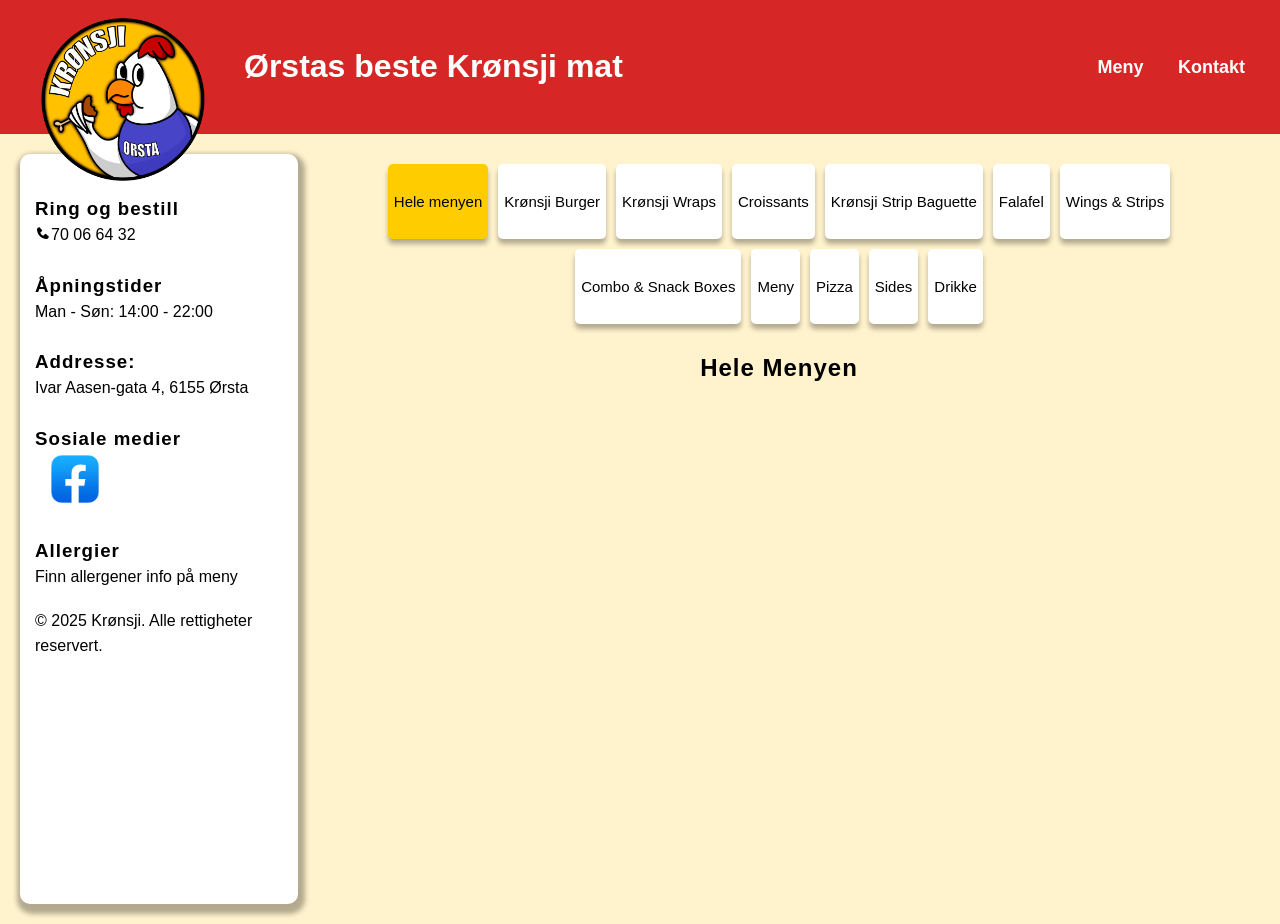
==== krønsji-website/index.html @ 1d35679e "removed instagram" ====
<!DOCTYPE html>
<html lang="no">
  <head>
    <meta charset="UTF-8" />
    <meta name="viewport" content="width=device-width, initial-scale=1.0" />
    <link rel="preconnect" href="https://fonts.googleapis.com" />
    <link rel="preconnect" href="https://fonts.gstatic.com" crossorigin />
    <link
      href="https://fonts.googleapis.com/css2?family=Patrick+Hand&display=swap"
      rel="stylesheet" />
      <link href="https://fonts.googleapis.com/css2?family=Rethink+Sans:ital,wght@0,400..800;1,400..800&display=swap" rel="stylesheet">
    <link rel="icon" href="./Assets/images/logo-krønsji.png" />
    <link
      href="https://unpkg.com/boxicons@2.1.4/css/boxicons.min.css"
      rel="stylesheet" />
    <title>Krønsji - Fried Chicken</title>
    <link rel="stylesheet" href="./css/styles.css" />
    <script src="./js/script.js" defer></script>
  </head>
  <body>
    <header class="header">
      <div class="logo">
        <a href="/">
          <img
            src="./Assets/images/logo-krønsji.png"
            alt="Krønsji Logo"
            class="logo-img"
          />
        </a>        
        <h1 class="name">Ørstas beste <strong>Krønsji</strong> mat</h1>
      </div>
      <nav class="nav">
        <a href="#menu">Meny</a>
        <a href="contact.html">Kontakt</a>
      </nav>
    </header>

    <div class="container">
      <aside class="sidebar">
        <h3>Ring og bestill</h3>
        <p><i class="bx bxs-phone"></i>70 06 64 32</p>
        <h3>Åpningstider</h3>
        <p>Man - Søn: 14:00 - 22:00</p>
        <h3>Addresse:</h3>
        <p>Ivar Aasen-gata 4, 6155 Ørsta</p>
        <h3>Sosiale medier</h3>
        <!-- <a href="#"
          ><img
            class="instagramLogo"
            src="./Assets/images/instragram.png"
            alt="Instagram"
        /></a> -->
        <a
          href="https://www.facebook.com/profile.php?id=61574177161342"
          target="_blank"
          ><img
            class="facebookLogo"
            src="./Assets/images/facebook.png"
            alt="Facebook"
        /></a>
        <h3>Allergier</h3>
        <p>Finn allergener info på meny</p>
        <h4>&copy; 2025 Krønsji. Alle rettigheter reservert.</h4>
      </aside>

      <main class="menu-container" id="menu">
        <div class="button-filter-container">
          <button class="button-filter button-active" id="buttonAlle">
            Hele menyen
          </button>
          <button class="button-filter" id="buttonBurger">
            Krønsji Burger
          </button>
          <button class="button-filter" id="buttonWraps">Krønsji Wraps</button>
          <button class="button-filter" id="buttonCroissant">Croissants</button>
          <button class="button-filter" id="buttonBaguette">
            Krønsji Strip Baguette
          </button>
          <button class="button-filter" id="buttonFalafel">Falafel</button>
          <button class="button-filter" id="buttonWings">Wings & Strips</button>
          <button class="button-filter" id="buttonCombo">
            Combo & Snack Boxes
          </button>
          <button class="button-filter" id="buttonMenu">Meny</button>
          <button class="button-filter" id="buttonPizza">Pizza</button>
          <button class="button-filter" id="buttonSides">Sides</button>
          <button class="button-filter" id="buttonDrikke">Drikke</button>
        </div>
        <h2 id="menu-name">Hele Menyen</h2>
        <div class="menu-items"></div>
      </main>
    </div>

    <button id="toTop">⬆ Til Toppen</button>
  </body>
</html>
---- krønsji-website/css/styles.css ----
/* Global */

.roboto-regular {
  font-family: "Roboto", sans-serif;
  font-optical-sizing: auto;
  font-weight: 100;
  font-style: normal;
  font-variation-settings: "wdth" 100;
}

.rethink-sans-font {
  font-family: "Rethink Sans", sans-serif;
  font-optical-sizing: auto;
  font-weight: 100;
  font-style: normal;
}

body {
  font-family: "Roboto", sans-serif;
  line-height: 1.6;
  background-color: #fff3cd;
  margin: 0;
  padding: 0;
  display: block;
  scroll-behavior: smooth;
}

h2,
h3 {
  letter-spacing: 1px;
  margin: 25px 0 0 0;
}

/* Header */
.header {
  display: flex;
  justify-content: space-between;
  align-items: center;
  padding: 20px;
  background-color: #d62626;
  position: sticky;
}
.logo {
  display: flex;
  align-items: center;
}

.logo h1 {
  position: relative;
  margin-left: 7em;
  font-size: 2em;
  color: white;
}

.logo img {
  height: 165px;
  margin-left: 20px;
  margin-top: -50px;
  margin-right: 10px;
  position: absolute;
}

/* Navigation */
.nav a {
  position: relative;
  margin: 0 15px;
  text-decoration: none;
  color: white;
  font-weight: bold;
  font-size: 18px;
  transition: color 0.3s ease-in-out;
}

.nav a:hover {
  color: black;
}

.nav a::after {
  content: "";
  position: absolute;
  left: 0;
  bottom: -5px;
  width: 100%;
  height: 3px;
  background-color: black;
  transform: scaleX(0);
  transition: transform 0.3s ease-in-out;
}

.nav a:hover::after {
  transform: scaleX(1);
}

/* Layout */
.container {
  display: flex;
  padding: 20px;
}

/* Sidebar */
.sidebar {
  min-width: 20%;
  max-width: 315px;
  max-height: fit-content;
  height: 80vh;
  padding: 15px;
  background-color: #ffffff;
  border-radius: 10px;
  box-shadow: 2px 5px 5px 5px rgba(0, 0, 0, 0.3);
}

.sidebar h2 {
  font-size: 2em;
  font-weight: 800;
}

.sidebar p {
  font-size: 1em;
  margin: -2px 0;
  padding: -2px;
}

.sidebar h4 {
  font-size: 1em;
  margin: 20px 0;
  font-weight: normal;
}

.instagramLogo {
  width: 50px;
}

.facebookLogo {
  width: 100px;
  margin-left: -10px;
}

/* Category Buttons */
.button-filter-container {
  display: flex;
  justify-content: center;
  align-items: center;
  gap: 10px;
  margin-left: 25px;
  margin-right: 25px;
}

.button-filter {
  border: none;
  border-radius: 5px;
  background-color: white;
  box-shadow: 0px 5px 5px 0px rgba(0, 0, 0, 0.3);
  width: auto;
  min-height: 45px;
  font-size: 15px;
  cursor: pointer;
}

.button-filter.button-active {
  background-color: #ffcc00;
}

/* Menu Section */
.menu-container {
  display: flex;
  flex-direction: column;
  justify-content: start;
  align-items: center;
  flex-grow: 1;
  padding: 10px;
  width: 100%;
}
#menu-name {
  margin-bottom: 20px;
}
.menu-items {
  display: grid;
  grid-template-columns: auto auto;
  align-content: space-evenly;
  gap: 25px;
}

/* Menu Item */
.menu-item {
  display: flex;
  align-items: center;
  padding: 10px;
  box-shadow: 0px 5px 5px 0px rgba(0, 0, 0, 0.3);
  border-radius: 10px;
  background-color: #ffffff;
  width: 500px;
  transition: transform 0.2s ease-in-out, box-shadow 0.3s ease-in-out;
}
.menu-text {
  display: flex;
  flex-direction: column;
  align-items: start;
  line-height: 1;
  width: 100%;
}
.menu-text h3 {
  font-family: "Rethink Sans", sans-serif;
  font-size: 23px;
  margin-top: 0;
}
.menu-text-description {
  line-height: 1.5;
}
.menu-text-allergy {
  color: #5e5e5e;
  margin-top: 0px;
}
.price {
  font-weight: bold;
  text-align: right;
  margin-right: 35px;
}

.menu-item:hover {
  transform: scale(1.05);
  box-shadow: 1px 1px 10px black;
}

/* Menu Item Image */
.menu-item img {
  width: 200px;
  height: 200px;
  border-radius: 5px;
  margin-right: 10px;
  transition: transform 0.2s ease-in-out;
}

.menu-item:hover img {
  transform: rotate(5deg);
}

/* Footer */
.footer {
  background-color: #ffcc00;
  text-align: center;
  max-width: 315px;
  padding: 15px;
  font-size: 1rem;
  font-weight: bold;
  color: black;
  margin-top: 20px;
}

/* Animasjon */
@keyframes fadeIn {
  from {
    opacity: 0;
    transform: translateY(10px);
  }
  to {
    opacity: 1;
    transform: translateY(0);
  }
}

/* To top btn */
#toTop {
  position: fixed;
  bottom: 20px;
  right: 20px;
  background-color: #ff6600;
  color: white;
  border: none;
  padding: 10px 15px;
  border-radius: 50px;
  cursor: pointer;
  display: none;
}

#toTop.show {
  display: block;
}

/* Contact Form */
.contact-container {
  width: 750px;
  margin-top: 5px;
  margin-left: 80px;
  padding: 15px;
  background-color: #ffffff;
  border-radius: 10px;
  box-shadow: 1px 1px 10px black;
  text-align: center;
}

.contact-container h2 {
  font-size: 2em;
  margin-bottom: 20px;
  font-weight: 800;
}

.contact-container p {
  font-size: 1.2em;
  margin: 10px 0;
}
.email-link{
  display: inline-block;
  width: 200px;
  height: 25px;
  background-image: url(../Assets/images/krønsjiEpost1.png);
  background-size: cover;
}
.email-link:hover{
background-image: url(../Assets/images/krønsjiEpost2.png);
}
.phone-link {
  font-size: 1.2em;
  color: #d62626;
  text-decoration: none;
  font-weight: bold;
}

.phone-link:hover {
  text-decoration: underline;
}

/* Responsive */
@media (max-width: 768px) {
  * {
    margin: 0;
    box-sizing: border-box;
  }
  .container {
    flex-direction: column;
    align-items: center;
    width: 100%;
    padding-top: 40px;
  }
  .menu-item:hover img {
    transform: rotate(0deg);
  }
  .menu-item:hover {
    transform: scale(1);
  }
  .contact-container {
    width: 100%;
    margin-top: 5px;
    margin-bottom: 25px;
    margin-left: 0px;
    max-width: 75vw;
  }
  .header {
    height: 75px;
  }
  .sidebar {
    width: 100%;
    margin-bottom: 20px;
  }
  .menu-items {
    grid-template-columns: auto;
  }
  .sidebar {
    order: 3;
    height: 120vh;
  }
  .menu-item {
    flex-direction: column;
    width: 320px;
    height: fit-content;
    order: 2;
  }
  .button-filter-container {
    display: grid;
    grid-template-columns: repeat(3, 1fr);
  }
  .logo img {
    scale: 0.75;
    margin-left: -25px;
  }
  .logo h1 {
    display: none;
  }
  .nav {
    display: flex;
    flex-direction: row;
    align-items: center;
  }
  .menu-text {
    margin-top: 15px;
    margin-bottom: 15px;
    gap: 20px;
  }
}

@media (min-width: 769px) and (max-width: 1110px) {
  .button-filter-container {
    flex-wrap: wrap;
  }
  .menu-item {
    flex-direction: column;
    width: 320px;
  }
  .menu-items {
    grid-template-columns: auto;
  }
  .menu-text {
    gap: 0;
    margin-top: 10px;
    margin-bottom: 0;
  }
}

@media only screen and (min-width: 769px) and (max-width: 1367px) and (orientation: landscape) {
  .menu-item {
    display: flex;
    flex-direction: column;
    max-width: 230px;
  }
  .button-filter {
    min-height: 75px;
  }
  .menu-text h3 {
    margin-top: 10px;
  }
  .button-filter-container {
    flex-wrap: wrap;
  }
}
@media only screen and (min-width: 1024px) and (max-width: 1366px) and (orientation: landscape) {
  .button-filter-container {
    flex-wrap: wrap;
  }
}

@media (min-width: 1023px) and (max-width: 1110px) {
  .menu-items {
    grid-template-columns: auto auto;
  }
  .button-filter-container {
    flex-wrap: wrap;
  }
}
@media (min-width: 1365px) and (max-width: 1400px) {
  .menu-items {
    grid-template-columns: auto auto;
  }
  .menu-item {
    width: 480px;
  }
  .button-filter-container {
    flex-wrap: wrap;
  }
}
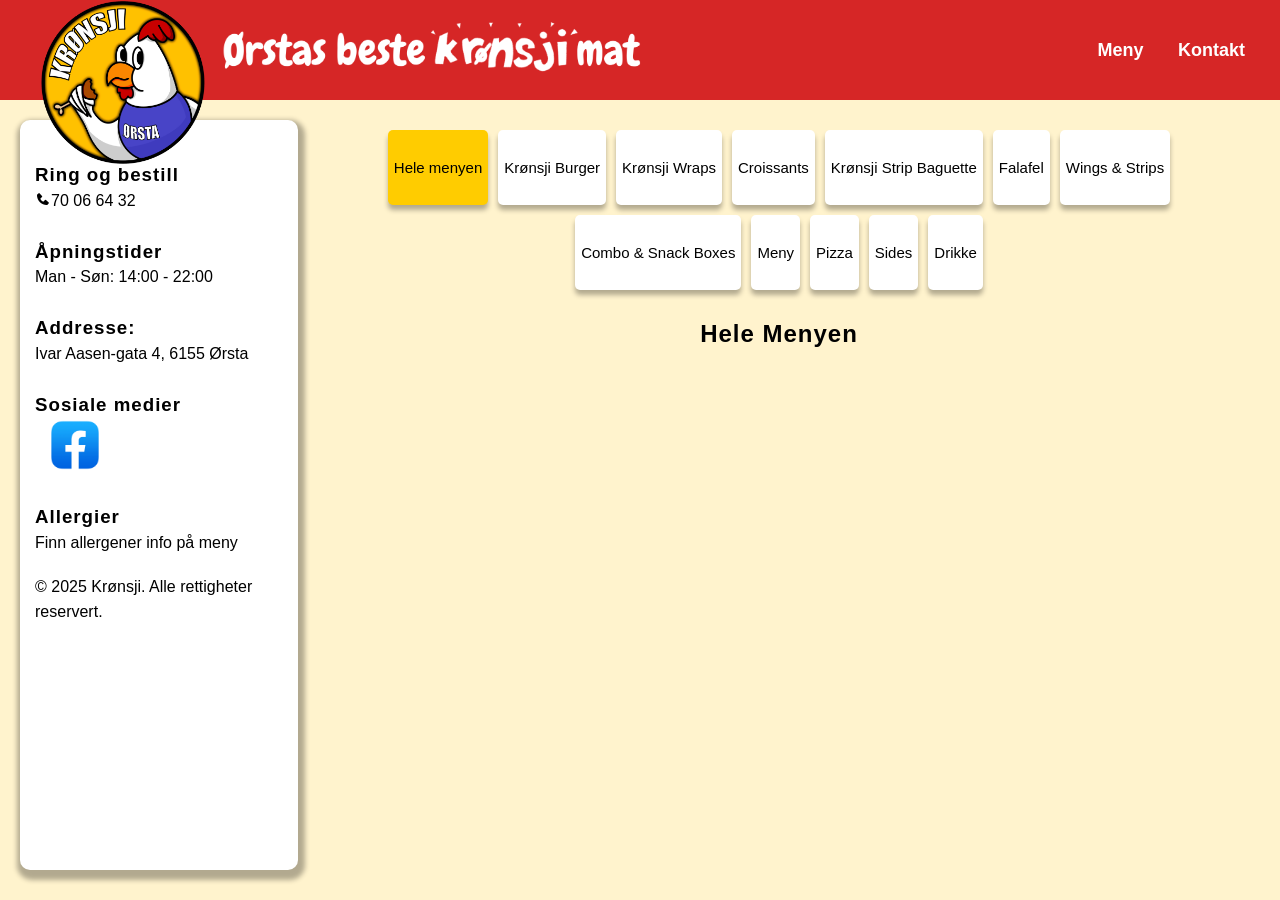
==== commit d4081403: "meny header titles and added img to header" ====
--- a/krønsji-website/index.html
+++ b/krønsji-website/index.html
@@ -27,7 +27,7 @@
             class="logo-img"
           />
         </a>        
-        <h1 class="name">Ørstas beste <strong>Krønsji</strong> mat</h1>
+        <img src="./Assets/images/krønsjiHead.png" alt="Ørstas beste krønsji mat" class="logo-mat">
       </div>
       <nav class="nav">
         <a href="#menu">Meny</a>
--- a/krønsji-website/css/styles.css
+++ b/krønsji-website/css/styles.css
@@ -52,12 +52,16 @@
   color: white;
 }
 
-.logo img {
+.logo-img {
   height: 165px;
   margin-left: 20px;
   margin-top: -50px;
   margin-right: 10px;
   position: absolute;
+}
+.logo-mat{
+  height: 60px;
+  margin-left: 200px;
 }
 
 /* Navigation */
@@ -179,7 +183,13 @@
   align-content: space-evenly;
   gap: 25px;
 }
-
+.menu-items h2 {
+  grid-column: 1 / -1; /* Make titles span the entire row */
+text-align: start; /* Center the title */
+margin-top: 20px; /* Add spacing */
+font-size: 1.5rem; /* Adjust size */
+color: #333;
+}
 /* Menu Item */
 .menu-item {
   display: flex;
@@ -223,6 +233,7 @@
 
 /* Menu Item Image */
 .menu-item img {
+  object-fit: cover;
   width: 200px;
   height: 200px;
   border-radius: 5px;
@@ -362,7 +373,6 @@
     flex-direction: column;
     width: 320px;
     height: fit-content;
-    order: 2;
   }
   .button-filter-container {
     display: grid;
@@ -372,7 +382,7 @@
     scale: 0.75;
     margin-left: -25px;
   }
-  .logo h1 {
+  .logo-mat {
     display: none;
   }
   .nav {
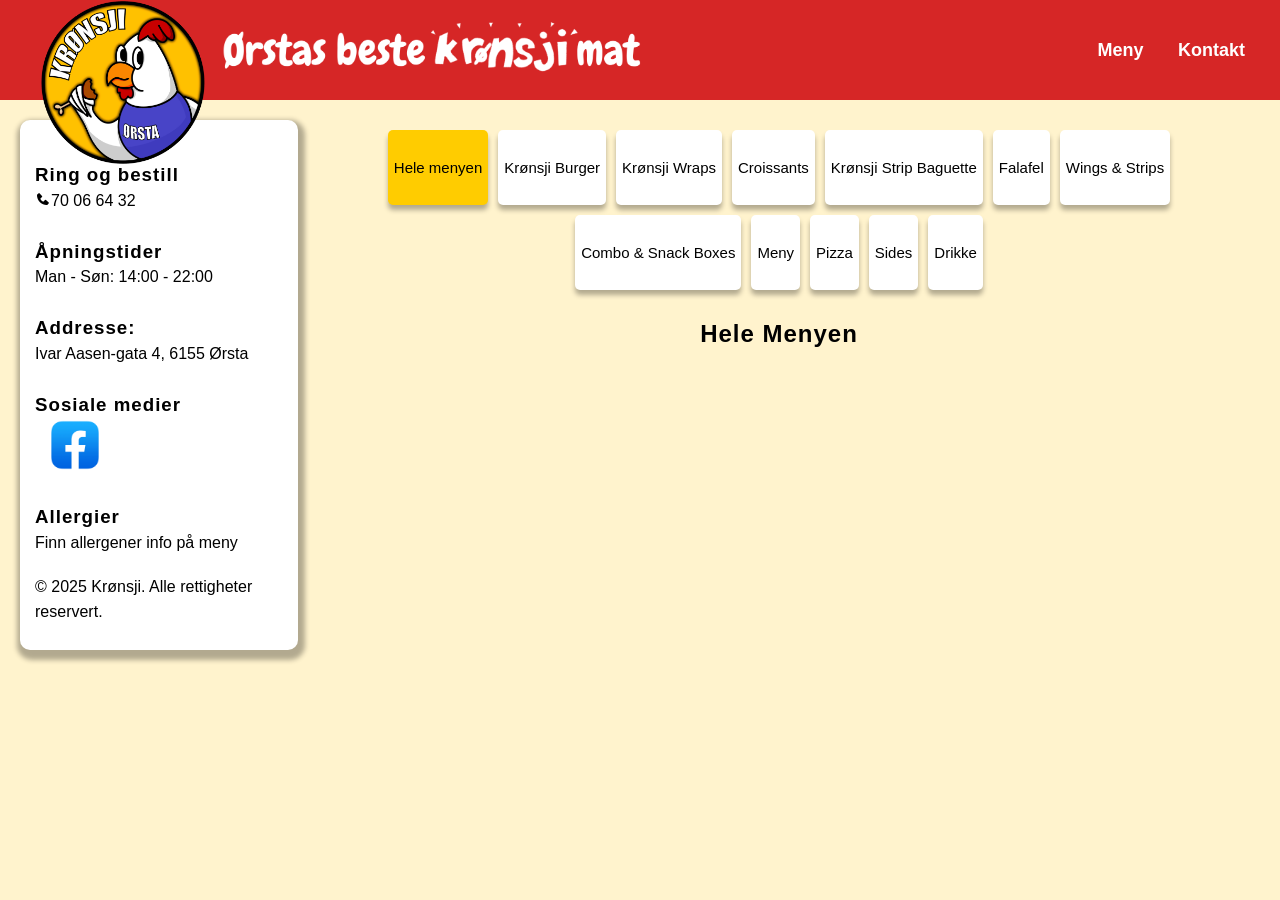
==== commit 0e490ac9: "refactor: clean up formatting and improve readability in JavaScript and HTML files" ====
--- a/krønsji-website/index.html
+++ b/krønsji-website/index.html
@@ -8,7 +8,9 @@
     <link
       href="https://fonts.googleapis.com/css2?family=Patrick+Hand&display=swap"
       rel="stylesheet" />
-      <link href="https://fonts.googleapis.com/css2?family=Rethink+Sans:ital,wght@0,400..800;1,400..800&display=swap" rel="stylesheet">
+    <link
+      href="https://fonts.googleapis.com/css2?family=Rethink+Sans:ital,wght@0,400..800;1,400..800&display=swap"
+      rel="stylesheet" />
     <link rel="icon" href="./Assets/images/logo-krønsji.png" />
     <link
       href="https://unpkg.com/boxicons@2.1.4/css/boxicons.min.css"
@@ -24,10 +26,12 @@
           <img
             src="./Assets/images/logo-krønsji.png"
             alt="Krønsji Logo"
-            class="logo-img"
-          />
-        </a>        
-        <img src="./Assets/images/krønsjiHead.png" alt="Ørstas beste krønsji mat" class="logo-mat">
+            class="logo-img" />
+        </a>
+        <img
+          src="./Assets/images/krønsjiHead.png"
+          alt="Ørstas beste krønsji mat"
+          class="logo-mat" />
       </div>
       <nav class="nav">
         <a href="#menu">Meny</a>
--- a/krønsji-website/css/styles.css
+++ b/krønsji-website/css/styles.css
@@ -59,7 +59,7 @@
   margin-right: 10px;
   position: absolute;
 }
-.logo-mat{
+.logo-mat {
   height: 60px;
   margin-left: 200px;
 }
@@ -106,7 +106,7 @@
   min-width: 20%;
   max-width: 315px;
   max-height: fit-content;
-  height: 80vh;
+  height: 500px;
   padding: 15px;
   background-color: #ffffff;
   border-radius: 10px;
@@ -185,10 +185,10 @@
 }
 .menu-items h2 {
   grid-column: 1 / -1; /* Make titles span the entire row */
-text-align: start; /* Center the title */
-margin-top: 20px; /* Add spacing */
-font-size: 1.5rem; /* Adjust size */
-color: #333;
+  text-align: start; /* Center the title */
+  margin-top: 20px; /* Add spacing */
+  font-size: 1.5rem; /* Adjust size */
+  color: #333;
 }
 /* Menu Item */
 .menu-item {
@@ -309,15 +309,15 @@
   font-size: 1.2em;
   margin: 10px 0;
 }
-.email-link{
+.email-link {
   display: inline-block;
   width: 200px;
   height: 25px;
   background-image: url(../Assets/images/krønsjiEpost1.png);
   background-size: cover;
 }
-.email-link:hover{
-background-image: url(../Assets/images/krønsjiEpost2.png);
+.email-link:hover {
+  background-image: url(../Assets/images/krønsjiEpost2.png);
 }
 .phone-link {
   font-size: 1.2em;
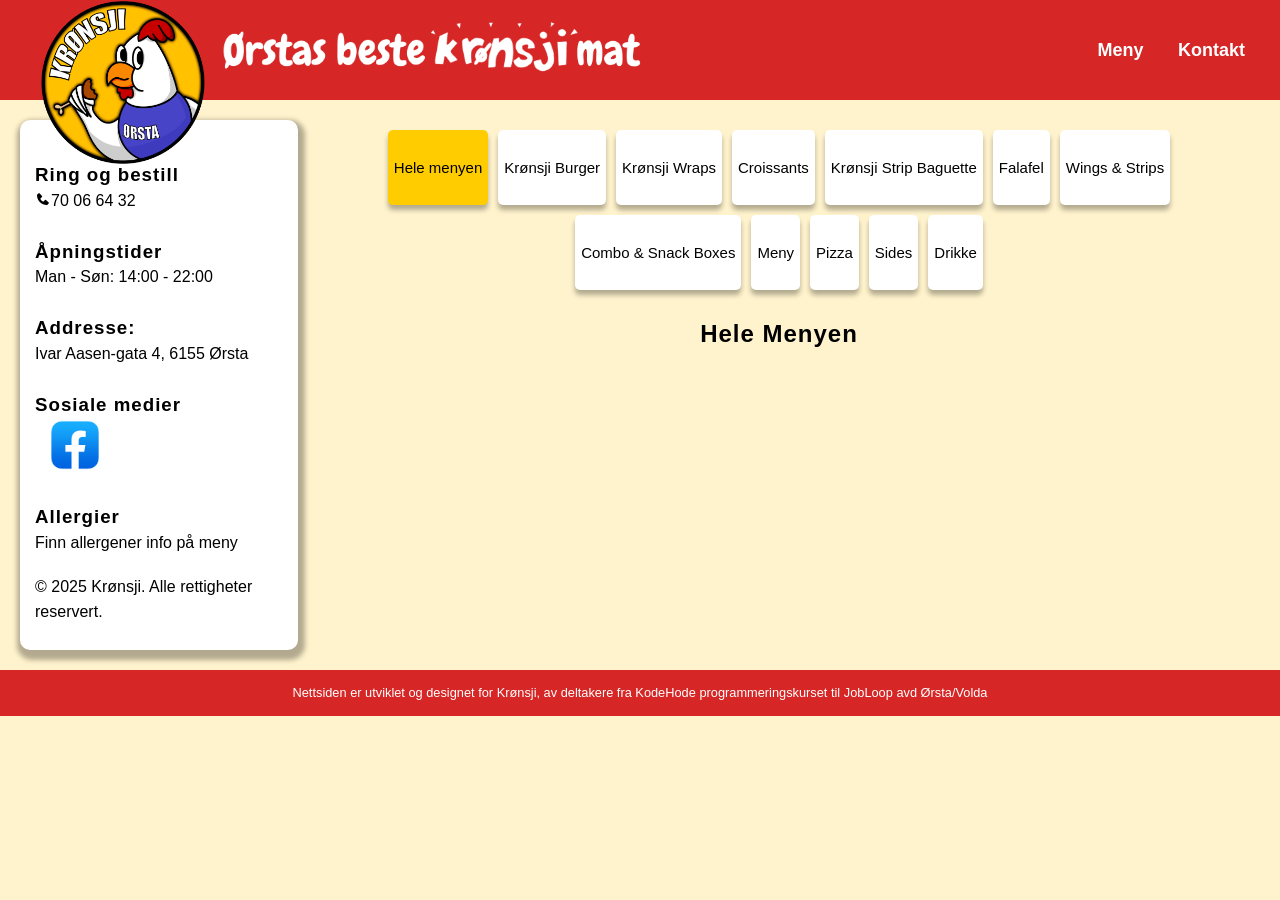
==== commit 8400a161: "Fixed some stuff. Added footer, and google analytics" ====
--- a/krønsji-website/index.html
+++ b/krønsji-website/index.html
@@ -18,6 +18,14 @@
     <title>Krønsji - Fried Chicken</title>
     <link rel="stylesheet" href="./css/styles.css" />
     <script src="./js/script.js" defer></script>
+    <script async src="https://www.googletagmanager.com/gtag/js?id=G-J6Z9BCBVF9"></script>
+<script>
+  window.dataLayer = window.dataLayer || [];
+  function gtag(){dataLayer.push(arguments);}
+  gtag('js', new Date());
+
+  gtag('config', 'G-J6Z9BCBVF9');
+</script>
   </head>
   <body>
     <header class="header">
@@ -95,6 +103,18 @@
       </main>
     </div>
 
+    <footer>
+      <div class="footer-container">
+        <p>Nettsiden er utviklet og designet for Krønsji, av deltakere fra KodeHode programmeringskurset til JobLoop avd Ørsta/Volda</p>
+      </div>
+    </footer>
     <button id="toTop">⬆ Til Toppen</button>
   </body>
+  <!-- Dette prosjektet er laget av kodehode-gjengen til JobLoop. -->
+
+  <!-- Prosjektet er primært utviklet & designet av:
+  - Nicklas Nielsen - https://www.linkedin.com/in/nicklas-nielsen-b048b7141/ | https://github.com/nicklasn96
+  - Ole Mathias Brænde - https://www.linkedin.com/in/olebrande/ |  https://github.com/Olebraende
+  - Pil August Ekanger - https://www.linkedin.com/in/pil-august-ekanger-058a6b342/ | https://github.com/pilaugust -->
+  
 </html>
--- a/krønsji-website/css/styles.css
+++ b/krønsji-website/css/styles.css
@@ -255,6 +255,15 @@
   font-weight: bold;
   color: black;
   margin-top: 20px;
+}
+
+.footer-container {
+  display: flex;
+  justify-content: center;
+  align-items: center;
+  font-size: 0.8em;
+  background-color: #d62626;
+  color: #ffffff;
 }
 
 /* Animasjon */
@@ -395,6 +404,12 @@
     margin-bottom: 15px;
     gap: 20px;
   }
+  .footer-container {
+    display: flex;
+    flex-direction: column;
+    align-items: center;
+    justify-content: center;
+  }
 }
 
 @media (min-width: 769px) and (max-width: 1110px) {
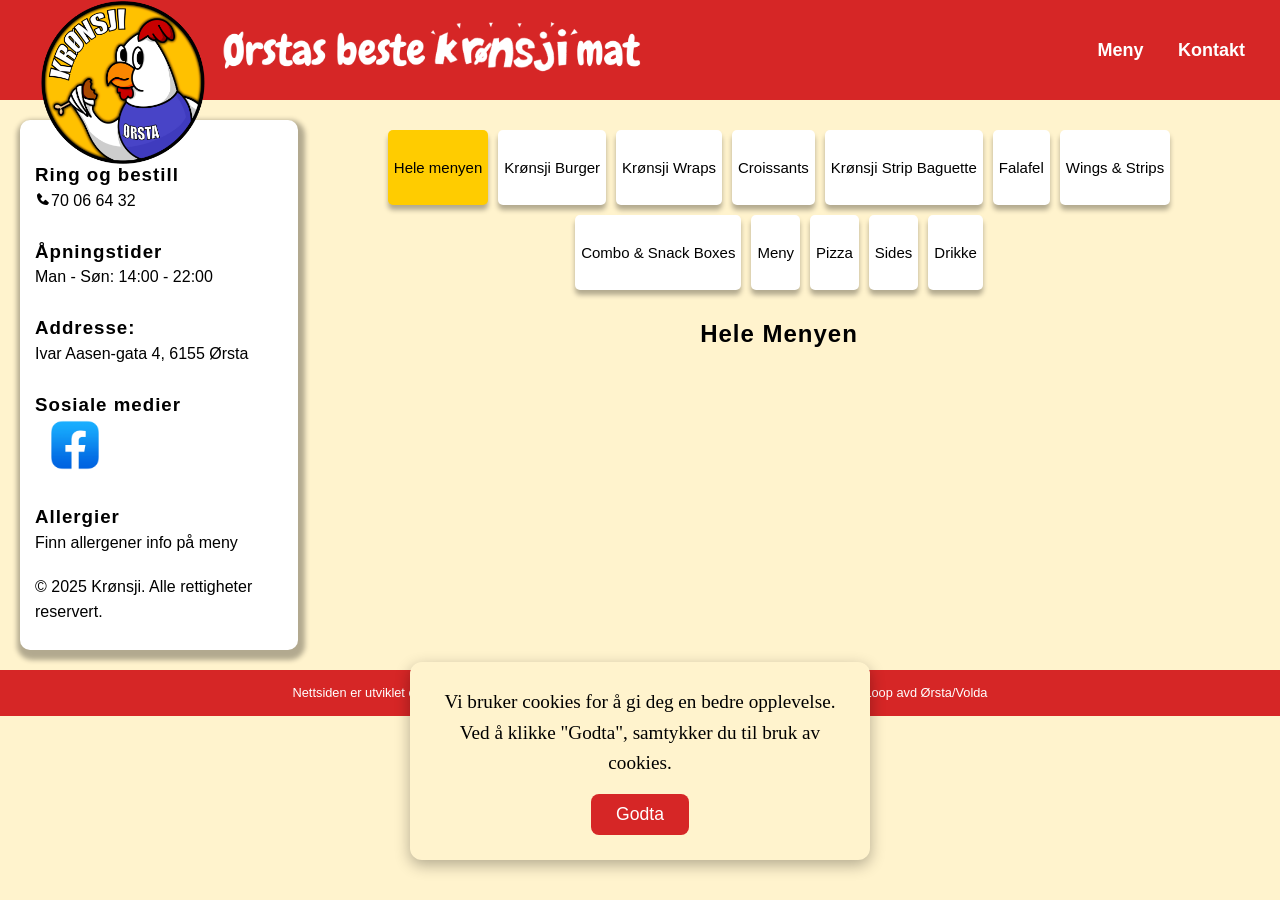
==== commit ee23ee91: "feat: add cookie consent banner and analytics integration" ====
--- a/krønsji-website/index.html
+++ b/krønsji-website/index.html
@@ -109,6 +109,11 @@
       </div>
     </footer>
     <button id="toTop">⬆ Til Toppen</button>
+    <div id="cookie-banner" class="cookie-banner">
+      <p>Vi bruker cookies for å gi deg en bedre opplevelse. Ved å klikke "Godta", samtykker du til bruk av cookies.</p>
+      <button id="accept-cookies">Godta</button>
+    </div>
+    
   </body>
   <!-- Dette prosjektet er laget av kodehode-gjengen til JobLoop. -->
 
--- a/krønsji-website/css/styles.css
+++ b/krønsji-website/css/styles.css
@@ -247,7 +247,7 @@
 
 /* Footer */
 .footer {
-  background-color: #ffcc00;
+  background-color: #a09874;
   text-align: center;
   max-width: 315px;
   padding: 15px;
@@ -339,6 +339,51 @@
   text-decoration: underline;
 }
 
+/* Cookie Banner */
+.cookie-banner {
+  position: fixed;
+  bottom: 40px;
+  left: 50%;
+  transform: translateX(-50%);
+  background-color: #fff3cd;
+  color: #000;
+  padding: 25px 30px;
+  display: flex;
+  flex-direction: column;
+  align-items: center;
+  width: 90%;
+  max-width: 400px;
+  box-shadow: 0 5px 15px rgba(0, 0, 0, 0.3);
+  font-family: "Patrick Hand", cursive;
+  font-size: 1.2rem;
+  border-radius: 12px;
+  z-index: 9999;
+}
+
+.cookie-banner p {
+  margin: 0 0 15px 0;
+  text-align: center;
+}
+
+.cookie-banner button {
+  background-color: #d62626;
+  border: none;
+  color: white;
+  padding: 10px 25px;
+  font-size: 1.1rem;
+  border-radius: 8px;
+  cursor: pointer;
+  transition: background-color 0.2s ease-in-out;
+}
+
+.cookie-banner button:hover {
+  background-color: #b51f1f;
+}
+
+.cookie-banner.hidden {
+  display: none;
+}
+
 /* Responsive */
 @media (max-width: 768px) {
   * {
@@ -410,6 +455,15 @@
     align-items: center;
     justify-content: center;
   }
+  .cookie-banner {
+    font-size: 1rem;
+    padding: 20px;
+    width: 95%;
+  }
+  .cookie-banner button {
+    width: 100%;
+    font-size: 1rem;
+  }
 }
 
 @media (min-width: 769px) and (max-width: 1110px) {
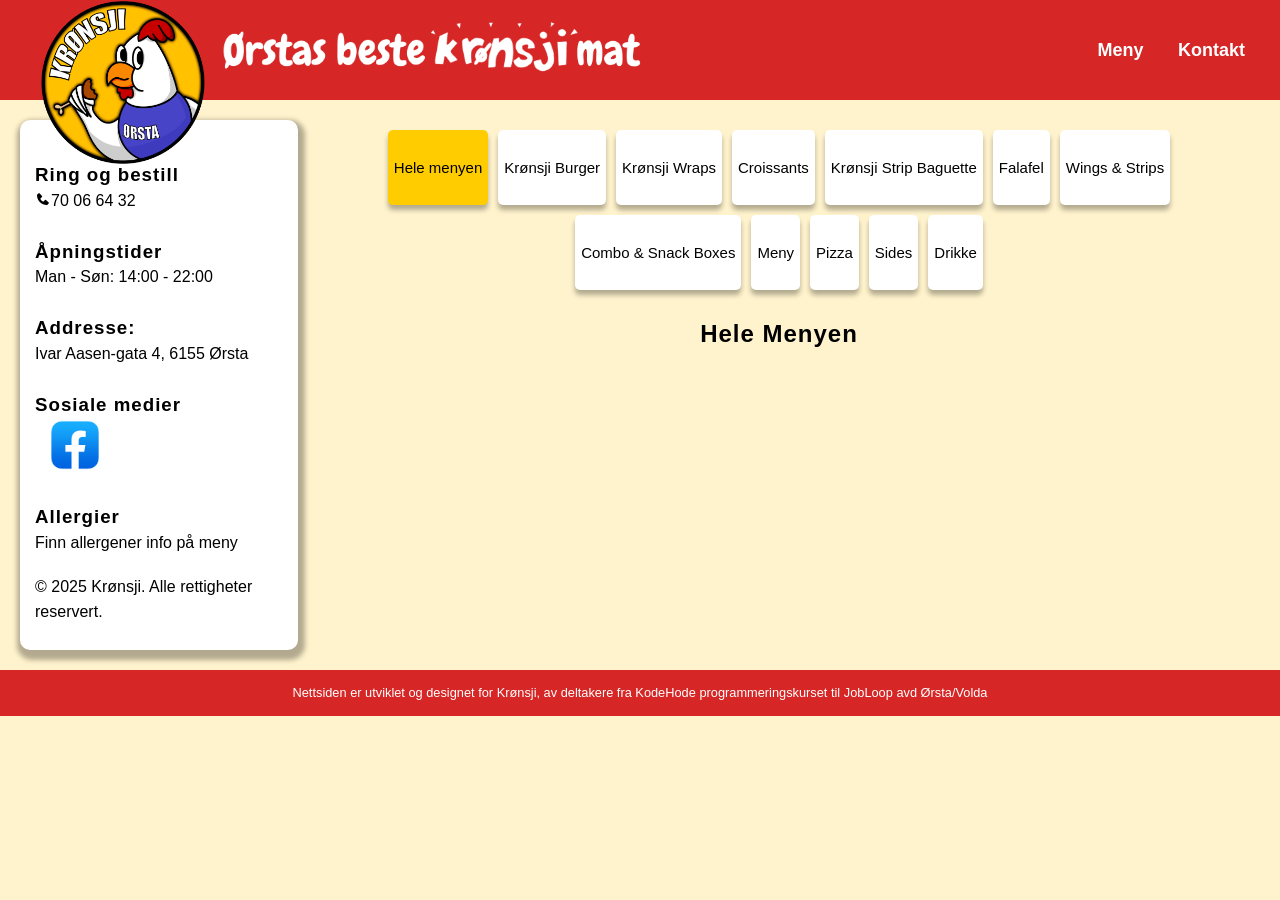
==== commit be11d687: "feat: implement cookie consent banner and Google Analytics integration" ====
--- a/krønsji-website/index.html
+++ b/krønsji-website/index.html
@@ -108,11 +108,16 @@
         <p>Nettsiden er utviklet og designet for Krønsji, av deltakere fra KodeHode programmeringskurset til JobLoop avd Ørsta/Volda</p>
       </div>
     </footer>
+
     <button id="toTop">⬆ Til Toppen</button>
-    <div id="cookie-banner" class="cookie-banner">
-      <p>Vi bruker cookies for å gi deg en bedre opplevelse. Ved å klikke "Godta", samtykker du til bruk av cookies.</p>
-      <button id="accept-cookies">Godta</button>
-    </div>
+    
+    <div id="cookie-banner" class="cookie-banner hidden">
+      <p>Vi bruker cookies for å gi deg en bedre opplevelse. Du kan velge om du vil godta eller avslå bruk av cookies.</p>
+      <div class="cookie-buttons">
+        <button id="accept-cookies">Godta</button>
+        <button id="decline-cookies">Avslå</button>
+      </div>
+    </div>    
     
   </body>
   <!-- Dette prosjektet er laget av kodehode-gjengen til JobLoop. -->
--- a/krønsji-website/css/styles.css
+++ b/krønsji-website/css/styles.css
@@ -354,7 +354,6 @@
   width: 90%;
   max-width: 400px;
   box-shadow: 0 5px 15px rgba(0, 0, 0, 0.3);
-  font-family: "Patrick Hand", cursive;
   font-size: 1.2rem;
   border-radius: 12px;
   z-index: 9999;
